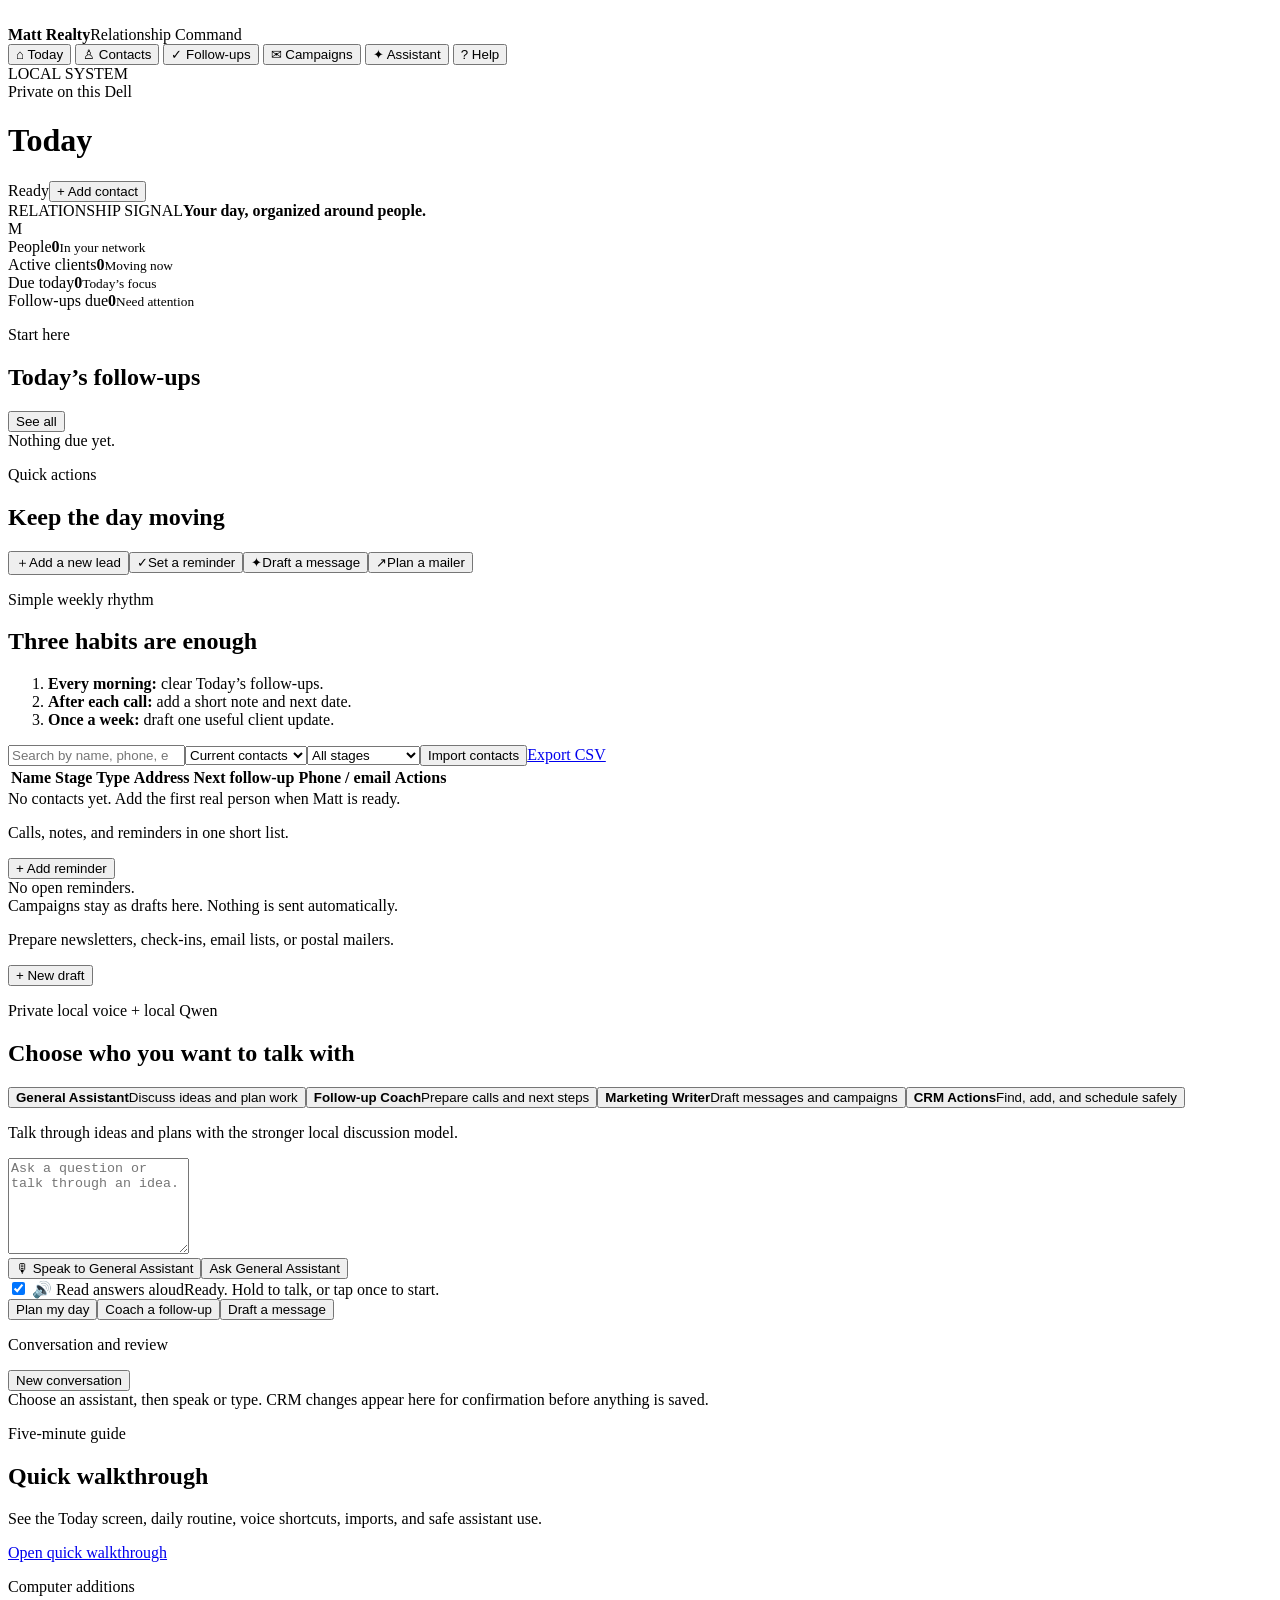
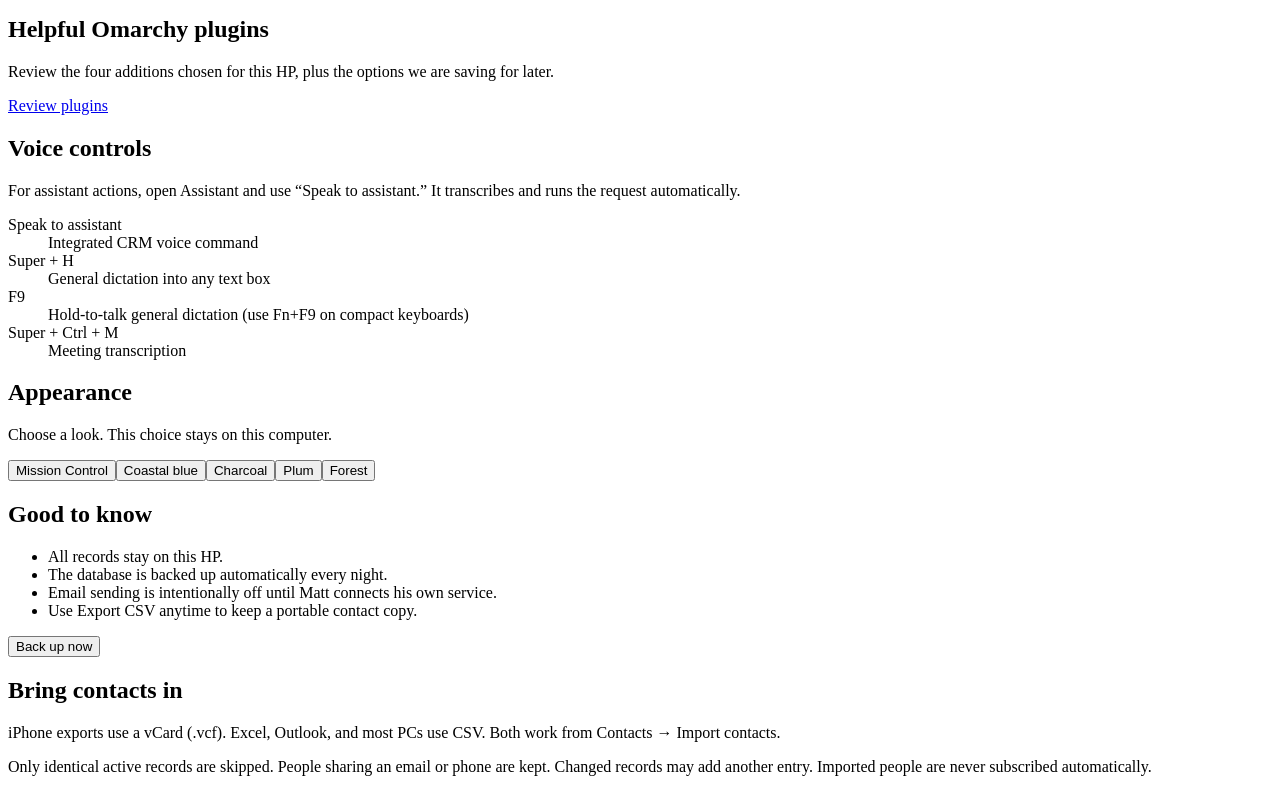
==== static/index.html @ 1d808bc0 "Let Matt manage sample contacts without losing their history" ====
<!doctype html>
<html lang="en">
<head>
  <meta charset="utf-8"><meta name="viewport" content="width=device-width,initial-scale=1">
  <title>Matt Realty Desk</title>
  <link rel="icon" href="/favicon.svg" type="image/svg+xml"><link rel="stylesheet" href="/styles.css"><link rel="stylesheet" href="/theme.css">
</head>
<body>
  <aside class="sidebar">
    <div class="brand"><img src="/favicon.svg" alt=""><div><strong>Matt Realty</strong><span>Relationship Command</span></div></div>
    <nav aria-label="Main navigation">
      <button class="nav active" data-view="today">⌂ <span>Today</span></button>
      <button class="nav" data-view="contacts">♙ <span>Contacts</span></button>
      <button class="nav" data-view="followups">✓ <span>Follow-ups</span></button>
      <button class="nav" data-view="campaigns">✉ <span>Campaigns</span></button>
      <button class="nav" data-view="assistant">✦ <span>Assistant</span></button>
      <button class="nav" data-view="help">? <span>Help</span></button>
    </nav>
    <div class="sidebar-foot"><span class="system-label">LOCAL SYSTEM</span><div class="privacy"><span class="dot"></span> Private on this Dell</div></div>
  </aside>
  <main>
    <header><div><p class="eyebrow" id="dateLabel"></p><h1 id="pageTitle">Today</h1></div><div class="header-actions"><span class="status-chip"><i></i> Ready</span><button class="primary" id="addContactTop">+ Add contact</button></div></header>
    <div id="notice" role="status" aria-live="polite"></div>

    <section class="view active" id="todayView">
      <div class="mission-strip"><div><span class="mission-kicker">RELATIONSHIP SIGNAL</span><strong>Your day, organized around people.</strong></div><div class="signal-orbit" aria-hidden="true"><i></i><i></i><i></i><span>M</span></div></div>
      <div class="stats">
        <article data-signal="teal"><span>People</span><strong id="statContacts">0</strong><small>In your network</small></article><article data-signal="violet"><span>Active clients</span><strong id="statActive">0</strong><small>Moving now</small></article><article data-signal="gold"><span>Due today</span><strong id="statDue">0</strong><small>Today’s focus</small></article><article data-signal="rose"><span>Follow-ups due</span><strong id="statFollowups">0</strong><small>Need attention</small></article>
      </div>
      <div class="grid two"><section class="panel"><div class="panel-head"><div><p class="eyebrow">Start here</p><h2>Today’s follow-ups</h2></div><button class="link" data-go="followups">See all</button></div><div id="todayTasks" class="list empty">Nothing due yet.</div></section>
      <section class="panel warm"><p class="eyebrow">Quick actions</p><h2>Keep the day moving</h2><div class="quick"><button id="quickContact"><span>＋</span>Add a new lead</button><button id="quickTask"><span>✓</span>Set a reminder</button><button data-go="assistant"><span>✦</span>Draft a message</button><button data-go="campaigns"><span>↗</span>Plan a mailer</button></div></section></div>
      <section class="panel guide"><div><p class="eyebrow">Simple weekly rhythm</p><h2>Three habits are enough</h2></div><ol><li><strong>Every morning:</strong> clear Today’s follow-ups.</li><li><strong>After each call:</strong> add a short note and next date.</li><li><strong>Once a week:</strong> draft one useful client update.</li></ol></section>
    </section>

    <section class="view" id="contactsView"><div class="toolbar"><input id="contactSearch" type="search" placeholder="Search by name, phone, email, or address"><select id="contactStatus" aria-label="Contact list"><option value="0">Current contacts</option><option value="1">Deleted contacts</option></select><select id="stageFilter" aria-label="Filter by stage"><option value="">All stages</option><option>New</option><option>Nurturing</option><option>Active</option><option>Under Contract</option><option>Closed</option><option>Inactive</option></select><button class="ghost" id="importContacts">Import contacts</button><a class="button ghost" href="/api/export/contacts.csv">Export CSV</a></div><div class="panel table-wrap"><table><thead><tr><th>Name</th><th>Stage</th><th>Type</th><th>Address</th><th>Next follow-up</th><th>Phone / email</th><th>Actions</th></tr></thead><tbody id="contactRows"></tbody></table><div id="contactsEmpty" class="empty">No contacts yet. Add the first real person when Matt is ready.</div></div></section>

    <section class="view" id="followupsView"><div class="section-actions"><p>Calls, notes, and reminders in one short list.</p><button class="primary" id="addTask">+ Add reminder</button></div><div id="taskList" class="panel list empty">No open reminders.</div></section>

    <section class="view" id="campaignsView"><div class="safety">Campaigns stay as drafts here. Nothing is sent automatically.</div><div class="section-actions"><p>Prepare newsletters, check-ins, email lists, or postal mailers.</p><button class="primary" id="addCampaign">+ New draft</button></div><div id="campaignList" class="cards"></div></section>

    <section class="view" id="assistantView"><div class="grid assistant-grid"><section class="panel"><p class="eyebrow">Private local voice + local Qwen</p><h2>Choose who you want to talk with</h2><div class="assistant-modes" role="radiogroup" aria-label="Assistant mode"><button type="button" data-assistant-mode="general" role="radio"><strong>General Assistant</strong><span>Discuss ideas and plan work</span></button><button type="button" data-assistant-mode="coach" role="radio"><strong>Follow-up Coach</strong><span>Prepare calls and next steps</span></button><button type="button" data-assistant-mode="marketing" role="radio"><strong>Marketing Writer</strong><span>Draft messages and campaigns</span></button><button type="button" data-assistant-mode="crm" role="radio"><strong>CRM Actions</strong><span>Find, add, and schedule safely</span></button></div><p class="mode-note muted" id="assistantModeNote">Talk through ideas and plans with the stronger local discussion model.</p><form id="assistantForm"><textarea id="assistantPrompt" rows="6" placeholder="Ask a question or talk through an idea."></textarea><div class="assistant-actions"><button class="voice-button" id="voiceCommand" type="button" aria-pressed="false">🎙 Speak to General Assistant</button><button class="primary" id="assistantSubmit" type="submit">Ask General Assistant</button></div><label class="speech-toggle"><input id="speakReplies" type="checkbox" checked> <span>🔊 Read answers aloud</span></label><span class="voice-status muted" id="voiceStatus" role="status" aria-live="polite">Ready. Hold to talk, or tap once to start.</span></form><div class="command-examples"><button type="button" data-command-example="Help me plan my priorities for today">Plan my day</button><button type="button" data-command-example="How should I follow up with a buyer who has gone quiet?">Coach a follow-up</button><button type="button" data-command-example="Draft a friendly follow-up text for a buyer I met at an open house">Draft a message</button></div></section><section class="panel response"><div class="response-head"><p class="eyebrow">Conversation and review</p><button type="button" class="link" id="newAssistantConversation">New conversation</button></div><div id="assistantAnswer">Choose an assistant, then speak or type. CRM changes appear here for confirmation before anything is saved.</div></section></div></section>

    <section class="view" id="helpView"><div class="grid two">
      <section class="panel"><p class="eyebrow">Five-minute guide</p><h2>Quick walkthrough</h2><p class="muted">See the Today screen, daily routine, voice shortcuts, imports, and safe assistant use.</p><a class="button primary" href="/quick-start.html">Open quick walkthrough</a></section>
      <section class="panel local-only"><p class="eyebrow">Computer additions</p><h2>Helpful Omarchy plugins</h2><p class="muted">Review the four additions chosen for this HP, plus the options we are saving for later.</p><a class="button ghost" href="/plugin-guide.html">Review plugins</a></section>
      <section class="panel local-only"><h2>Voice controls</h2><p class="muted">For assistant actions, open Assistant and use “Speak to assistant.” It transcribes and runs the request automatically.</p><dl><dt>Speak to assistant</dt><dd>Integrated CRM voice command</dd><dt>Super + H</dt><dd>General dictation into any text box</dd><dt>F9</dt><dd>Hold-to-talk general dictation (use Fn+F9 on compact keyboards)</dd><dt>Super + Ctrl + M</dt><dd>Meeting transcription</dd></dl></section>
      <section class="panel"><h2>Appearance</h2><p class="muted">Choose a look. This choice stays on this computer.</p><div class="themes" role="group" aria-label="Color scheme"><button data-theme-choice="command"><span class="swatch command"></span>Mission Control</button><button data-theme-choice="blue"><span class="swatch blue"></span>Coastal blue</button><button data-theme-choice="charcoal"><span class="swatch charcoal"></span>Charcoal</button><button data-theme-choice="plum"><span class="swatch plum"></span>Plum</button><button data-theme-choice="forest"><span class="swatch forest"></span>Forest</button></div></section>
      <section class="panel"><h2>Good to know</h2><ul id="helpStorage"><li>All records stay on this HP.</li><li>The database is backed up automatically every night.</li><li>Email sending is intentionally off until Matt connects his own service.</li><li>Use Export CSV anytime to keep a portable contact copy.</li></ul><button class="ghost" id="backupNow">Back up now</button></section>
      <section class="panel"><h2>Bring contacts in</h2><p class="muted">iPhone exports use a vCard (.vcf). Excel, Outlook, and most PCs use CSV. Both work from Contacts → Import contacts.</p><p class="muted">Only identical active records are skipped. People sharing an email or phone are kept. Changed records may add another entry. Imported people are never subscribed automatically.</p></section>
    </div></section>
  </main>

  <dialog id="modal"><form id="modalForm" method="dialog"><div class="modal-head"><h2 id="modalTitle">Add</h2><button type="button" class="icon" id="closeModal" aria-label="Close">×</button></div><div id="modalFields"></div><div class="modal-actions"><button type="button" class="ghost" id="deleteContact" hidden>Delete contact</button><button type="button" class="ghost" id="cancelModal">Cancel</button><button class="primary" id="saveModal" value="default">Save</button></div></form></dialog>
  <script src="/app.js"></script>
</body></html>
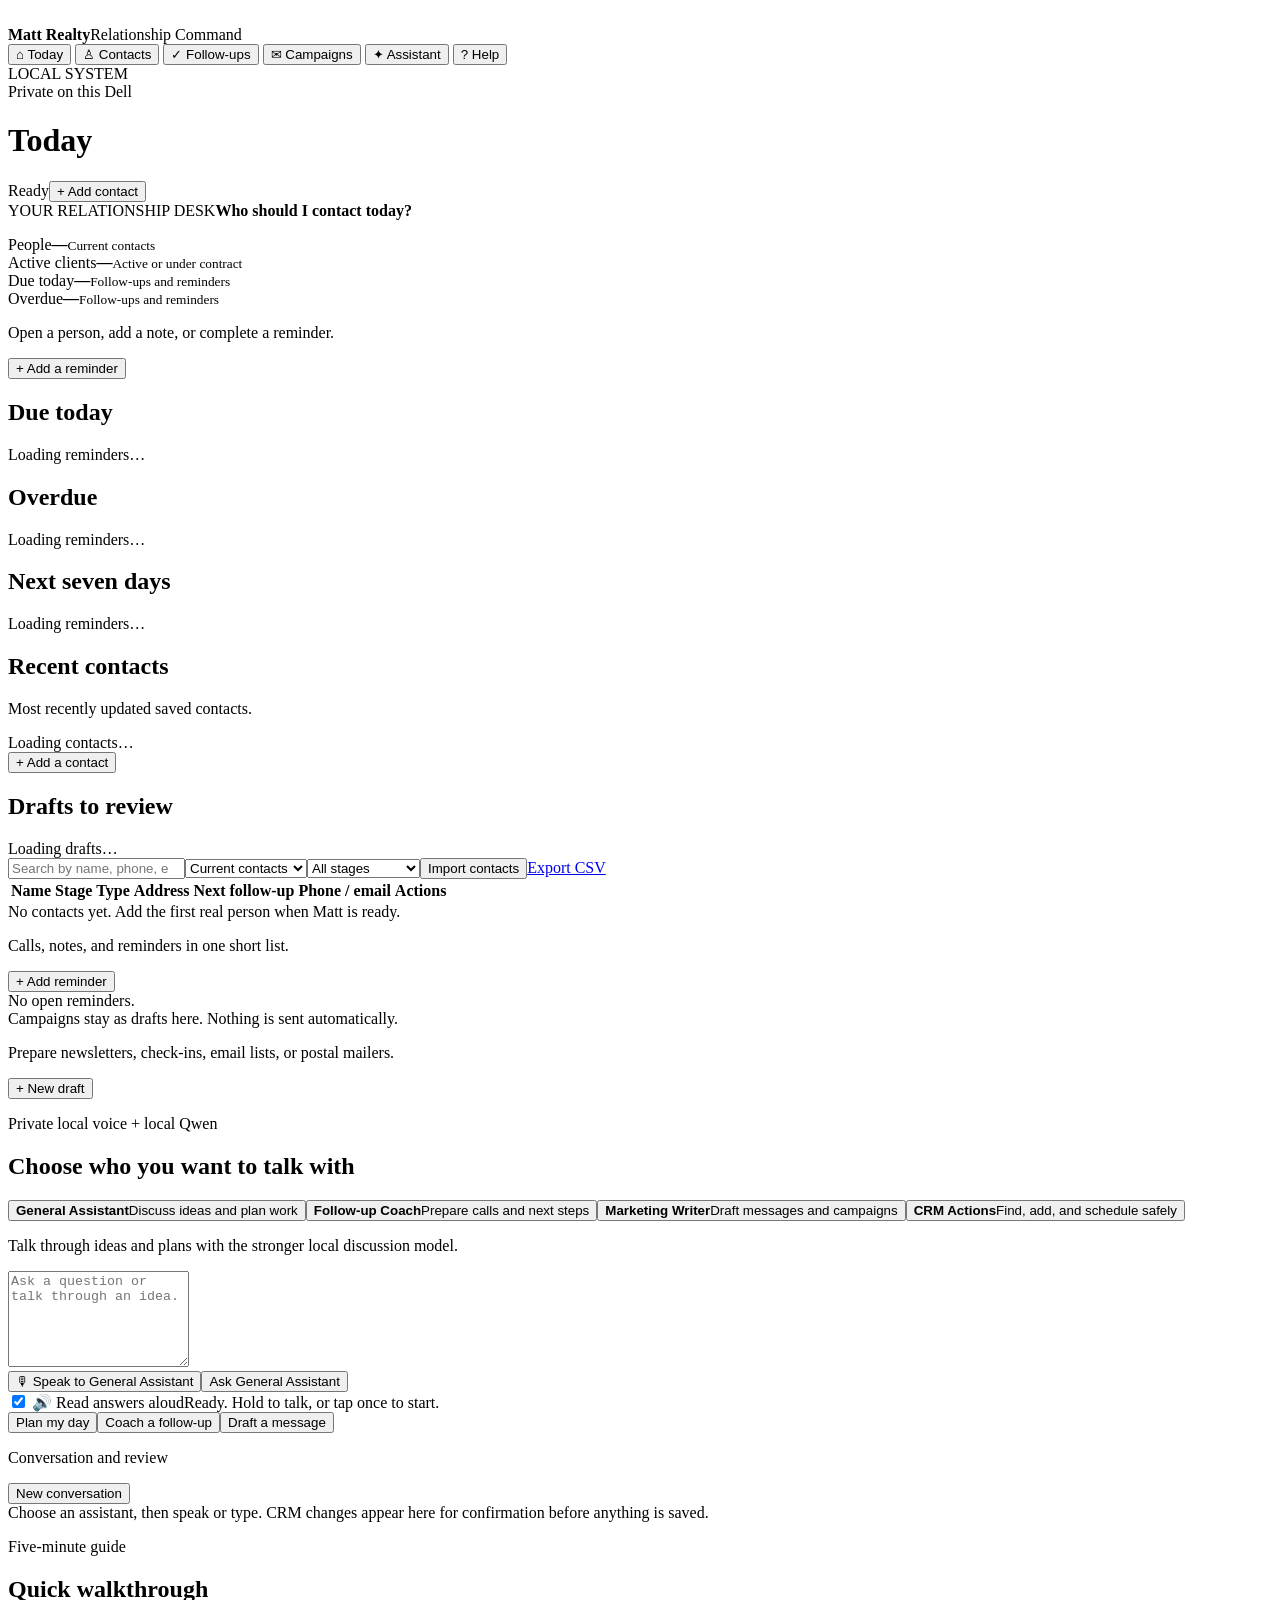
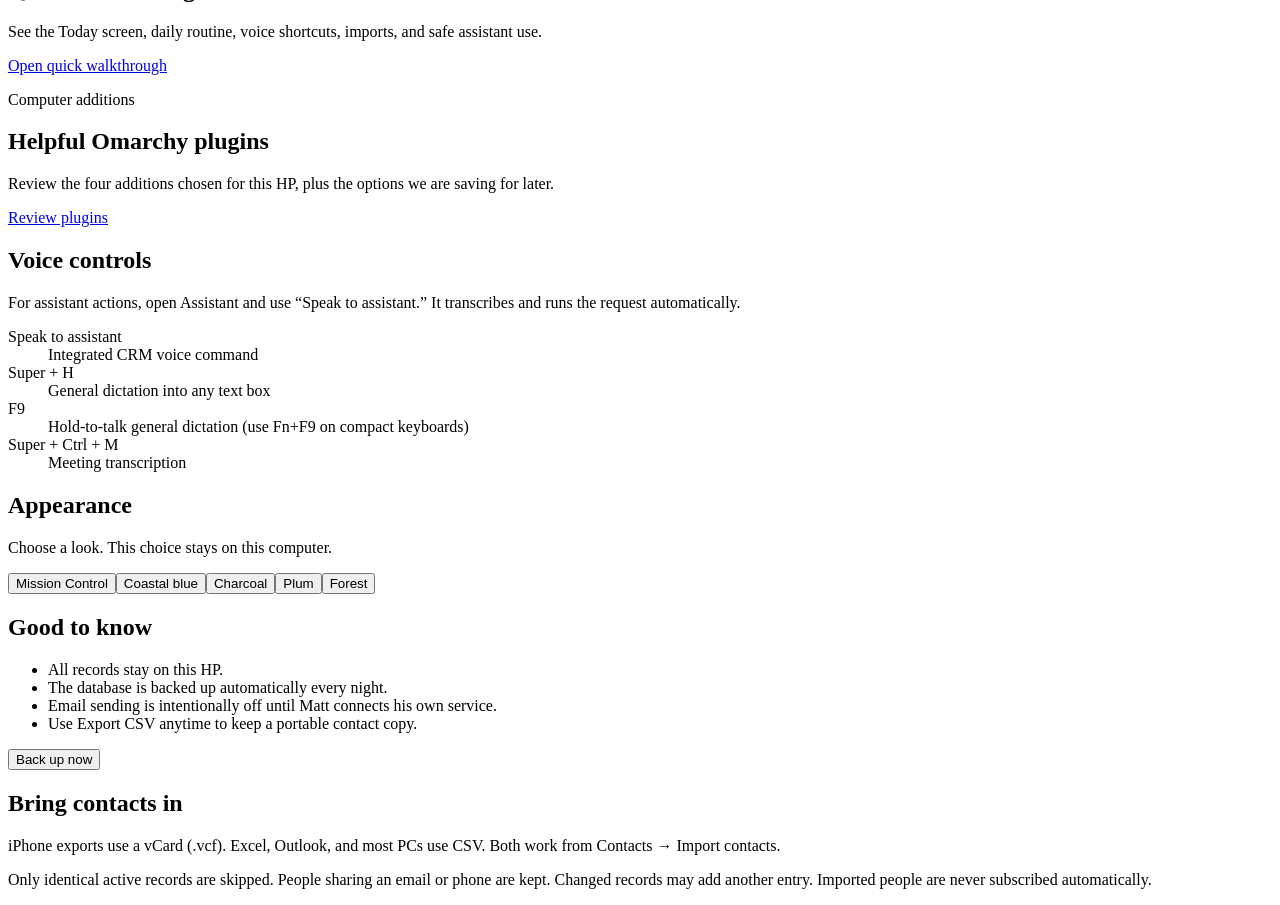
==== commit 3402222e: "Make daily relationship follow-ups easy for Matt to act on Reuse saved reminders, contact dates, act" ====
--- a/static/index.html
+++ b/static/index.html
@@ -23,13 +23,19 @@
     <div id="notice" role="status" aria-live="polite"></div>
 
     <section class="view active" id="todayView">
-      <div class="mission-strip"><div><span class="mission-kicker">RELATIONSHIP SIGNAL</span><strong>Your day, organized around people.</strong></div><div class="signal-orbit" aria-hidden="true"><i></i><i></i><i></i><span>M</span></div></div>
+      <div class="mission-strip"><div><span class="mission-kicker">YOUR RELATIONSHIP DESK</span><strong>Who should I contact today?</strong><p id="deskTimezone" class="muted"></p></div></div>
       <div class="stats">
-        <article data-signal="teal"><span>People</span><strong id="statContacts">0</strong><small>In your network</small></article><article data-signal="violet"><span>Active clients</span><strong id="statActive">0</strong><small>Moving now</small></article><article data-signal="gold"><span>Due today</span><strong id="statDue">0</strong><small>Today’s focus</small></article><article data-signal="rose"><span>Follow-ups due</span><strong id="statFollowups">0</strong><small>Need attention</small></article>
+        <article data-signal="teal"><span>People</span><strong id="statContacts">—</strong><small>Current contacts</small></article><article data-signal="violet"><span>Active clients</span><strong id="statActive">—</strong><small>Active or under contract</small></article><article data-signal="gold"><span>Due today</span><strong id="statDue">—</strong><small>Follow-ups and reminders</small></article><article data-signal="rose"><span>Overdue</span><strong id="statFollowups">—</strong><small>Follow-ups and reminders</small></article>
       </div>
-      <div class="grid two"><section class="panel"><div class="panel-head"><div><p class="eyebrow">Start here</p><h2>Today’s follow-ups</h2></div><button class="link" data-go="followups">See all</button></div><div id="todayTasks" class="list empty">Nothing due yet.</div></section>
-      <section class="panel warm"><p class="eyebrow">Quick actions</p><h2>Keep the day moving</h2><div class="quick"><button id="quickContact"><span>＋</span>Add a new lead</button><button id="quickTask"><span>✓</span>Set a reminder</button><button data-go="assistant"><span>✦</span>Draft a message</button><button data-go="campaigns"><span>↗</span>Plan a mailer</button></div></section></div>
-      <section class="panel guide"><div><p class="eyebrow">Simple weekly rhythm</p><h2>Three habits are enough</h2></div><ol><li><strong>Every morning:</strong> clear Today’s follow-ups.</li><li><strong>After each call:</strong> add a short note and next date.</li><li><strong>Once a week:</strong> draft one useful client update.</li></ol></section>
+      <div class="section-actions"><p>Open a person, add a note, or complete a reminder.</p><button class="primary" id="quickTask">+ Add a reminder</button></div>
+      <div class="grid two">
+        <section class="panel"><h2>Due today</h2><div id="todayTasks" class="list" aria-live="polite">Loading reminders…</div></section>
+        <section class="panel"><h2>Overdue</h2><div id="overdueTasks" class="list">Loading reminders…</div></section>
+        <section class="panel"><h2>Next seven days</h2><div id="upcomingTasks" class="list">Loading reminders…</div></section>
+        <section class="panel"><h2>Recent contacts</h2><p class="muted">Most recently updated saved contacts.</p><div id="recentContacts" class="list">Loading contacts…</div><button class="ghost" id="quickContact">+ Add a contact</button></section>
+        <section class="panel"><h2>Drafts to review</h2><div id="todayCampaigns" class="list">Loading drafts…</div></section>
+        <section class="panel" id="unscheduledPanel" hidden><h2>No date chosen</h2><div id="unscheduledTasks" class="list"></div></section>
+      </div>
     </section>
 
     <section class="view" id="contactsView"><div class="toolbar"><input id="contactSearch" type="search" placeholder="Search by name, phone, email, or address"><select id="contactStatus" aria-label="Contact list"><option value="0">Current contacts</option><option value="1">Deleted contacts</option></select><select id="stageFilter" aria-label="Filter by stage"><option value="">All stages</option><option>New</option><option>Nurturing</option><option>Active</option><option>Under Contract</option><option>Closed</option><option>Inactive</option></select><button class="ghost" id="importContacts">Import contacts</button><a class="button ghost" href="/api/export/contacts.csv">Export CSV</a></div><div class="panel table-wrap"><table><thead><tr><th>Name</th><th>Stage</th><th>Type</th><th>Address</th><th>Next follow-up</th><th>Phone / email</th><th>Actions</th></tr></thead><tbody id="contactRows"></tbody></table><div id="contactsEmpty" class="empty">No contacts yet. Add the first real person when Matt is ready.</div></div></section>
@@ -50,6 +56,10 @@
     </div></section>
   </main>
 
+  <dialog id="unsavedConfirm" aria-labelledby="unsavedConfirmTitle"><h2 id="unsavedConfirmTitle">Leave without saving contact edits?</h2><p>Your contact edits or new note have not been saved.</p><div class="modal-actions"><button type="button" class="primary" id="keepEditingContact">Keep editing</button><button type="button" class="ghost" id="leaveContact">Leave without saving</button></div></dialog>
+  <dialog id="deleteConfirm" aria-labelledby="deleteConfirmTitle"><h2 id="deleteConfirmTitle">Delete contact?</h2><p id="deleteConfirmText"></p><div class="modal-actions"><button type="button" class="ghost" id="keepContact">Keep contact</button><button type="button" class="primary" id="confirmDeleteContact">Delete contact</button></div></dialog>
   <dialog id="modal"><form id="modalForm" method="dialog"><div class="modal-head"><h2 id="modalTitle">Add</h2><button type="button" class="icon" id="closeModal" aria-label="Close">×</button></div><div id="modalFields"></div><div class="modal-actions"><button type="button" class="ghost" id="deleteContact" hidden>Delete contact</button><button type="button" class="ghost" id="cancelModal">Cancel</button><button class="primary" id="saveModal" value="default">Save</button></div></form></dialog>
+  <script src="/today.js"></script>
   <script src="/app.js"></script>
+  <script src="/hosted-assistant.js"></script>
 </body></html>
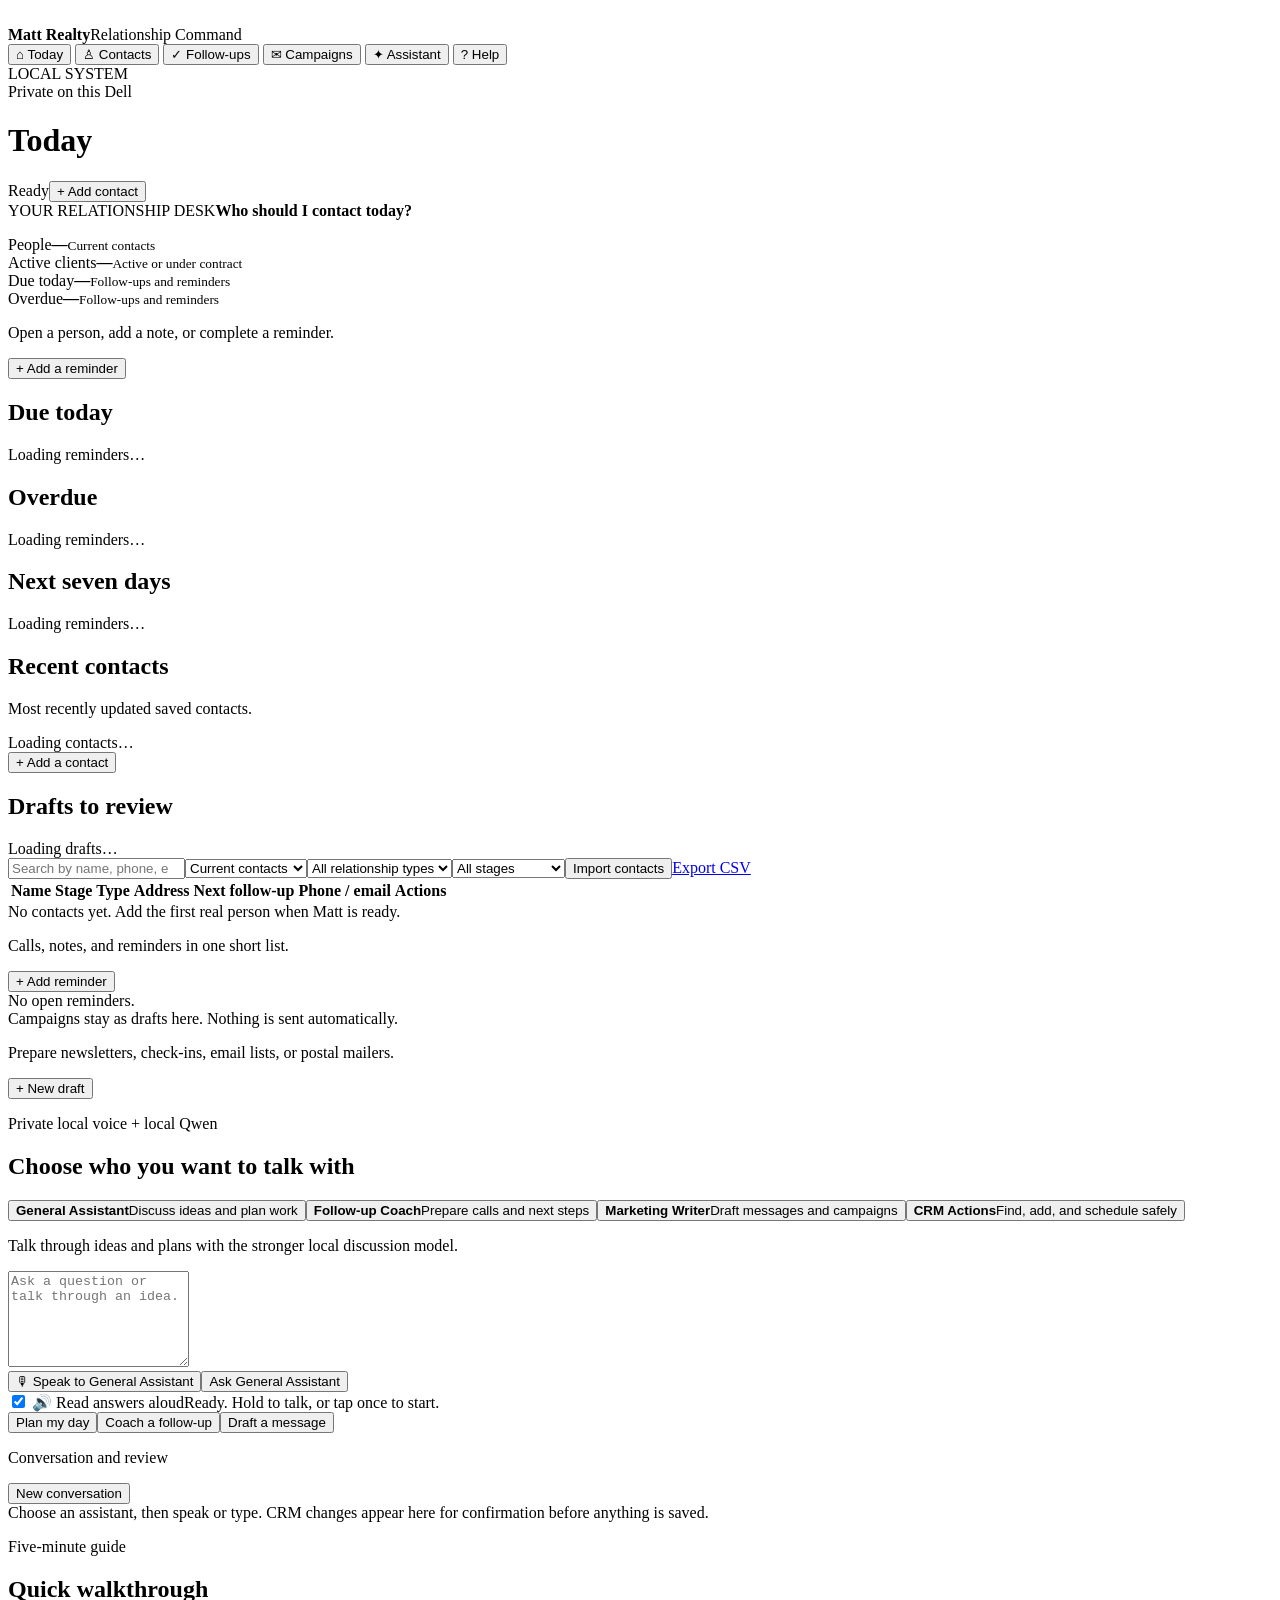
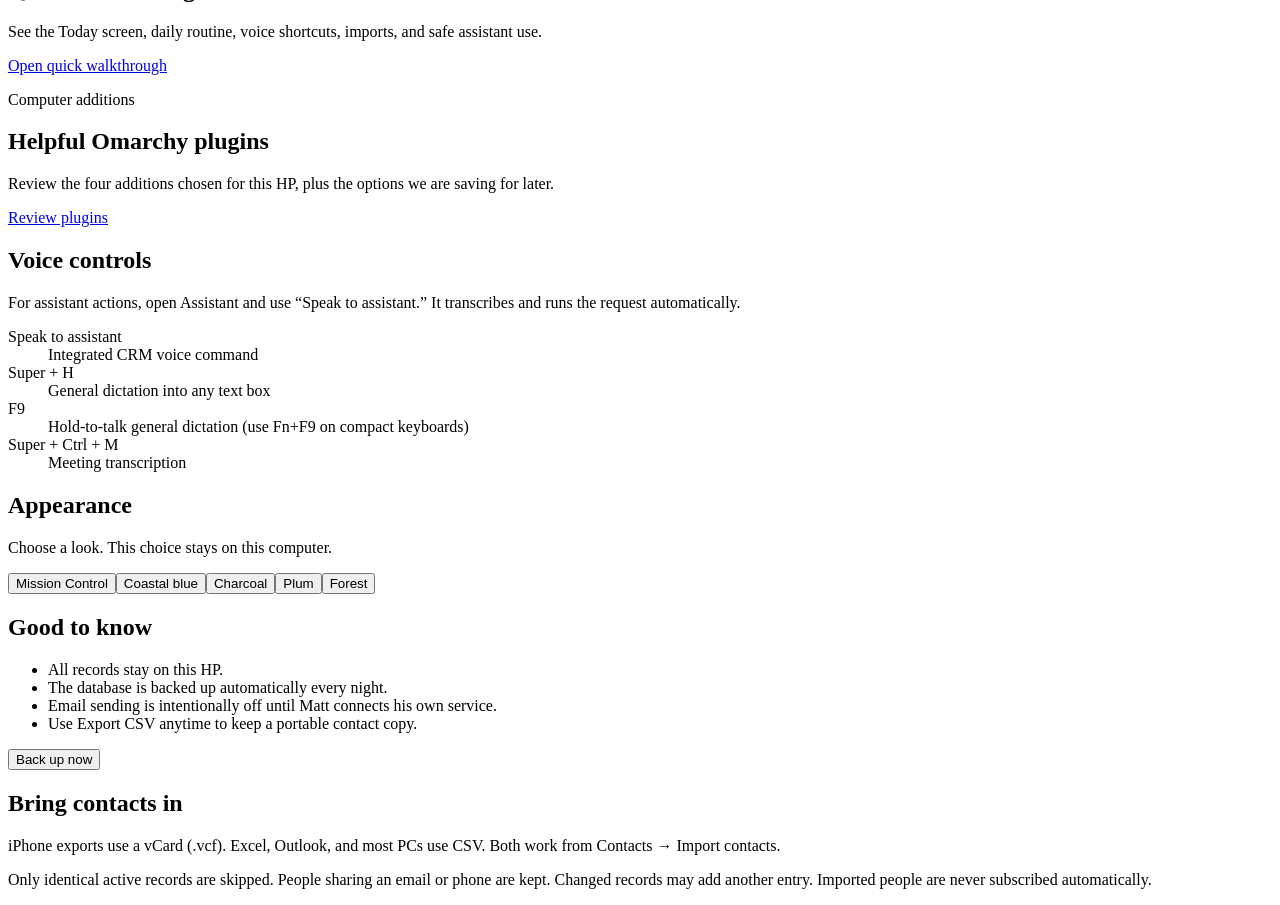
==== commit 2ffbdaa9: "Let Matt find the right contacts and improve drafts without starting over Reuse contact types and ca" ====
--- a/static/index.html
+++ b/static/index.html
@@ -38,7 +38,7 @@
       </div>
     </section>
 
-    <section class="view" id="contactsView"><div class="toolbar"><input id="contactSearch" type="search" placeholder="Search by name, phone, email, or address"><select id="contactStatus" aria-label="Contact list"><option value="0">Current contacts</option><option value="1">Deleted contacts</option></select><select id="stageFilter" aria-label="Filter by stage"><option value="">All stages</option><option>New</option><option>Nurturing</option><option>Active</option><option>Under Contract</option><option>Closed</option><option>Inactive</option></select><button class="ghost" id="importContacts">Import contacts</button><a class="button ghost" href="/api/export/contacts.csv">Export CSV</a></div><div class="panel table-wrap"><table><thead><tr><th>Name</th><th>Stage</th><th>Type</th><th>Address</th><th>Next follow-up</th><th>Phone / email</th><th>Actions</th></tr></thead><tbody id="contactRows"></tbody></table><div id="contactsEmpty" class="empty">No contacts yet. Add the first real person when Matt is ready.</div></div></section>
+    <section class="view" id="contactsView"><div class="toolbar"><input id="contactSearch" type="search" placeholder="Search by name, phone, email, or address"><select id="contactStatus" aria-label="Contact list"><option value="0">Current contacts</option><option value="1">Deleted contacts</option></select><select id="typeFilter" aria-label="Filter by relationship type"><option value="">All relationship types</option><option>Prospect</option><option>Buyer</option><option>Seller</option><option>Past Client</option><option>Referral Partner</option><option>Vendor</option></select><select id="stageFilter" aria-label="Filter by stage"><option value="">All stages</option><option>New</option><option>Nurturing</option><option>Active</option><option>Under Contract</option><option>Closed</option><option>Inactive</option></select><button class="ghost" id="importContacts">Import contacts</button><a class="button ghost" href="/api/export/contacts.csv">Export CSV</a></div><div class="panel table-wrap"><table><thead><tr><th>Name</th><th>Stage</th><th>Type</th><th>Address</th><th>Next follow-up</th><th>Phone / email</th><th>Actions</th></tr></thead><tbody id="contactRows"></tbody></table><div id="contactsEmpty" class="empty">No contacts yet. Add the first real person when Matt is ready.</div></div></section>
 
     <section class="view" id="followupsView"><div class="section-actions"><p>Calls, notes, and reminders in one short list.</p><button class="primary" id="addTask">+ Add reminder</button></div><div id="taskList" class="panel list empty">No open reminders.</div></section>
 
@@ -61,5 +61,7 @@
   <dialog id="modal"><form id="modalForm" method="dialog"><div class="modal-head"><h2 id="modalTitle">Add</h2><button type="button" class="icon" id="closeModal" aria-label="Close">×</button></div><div id="modalFields"></div><div class="modal-actions"><button type="button" class="ghost" id="deleteContact" hidden>Delete contact</button><button type="button" class="ghost" id="cancelModal">Cancel</button><button class="primary" id="saveModal" value="default">Save</button></div></form></dialog>
   <script src="/today.js"></script>
   <script src="/app.js"></script>
+  <script src="/desk-templates.js"></script>
+  <script src="/desk-personalization.js"></script>
   <script src="/hosted-assistant.js"></script>
 </body></html>
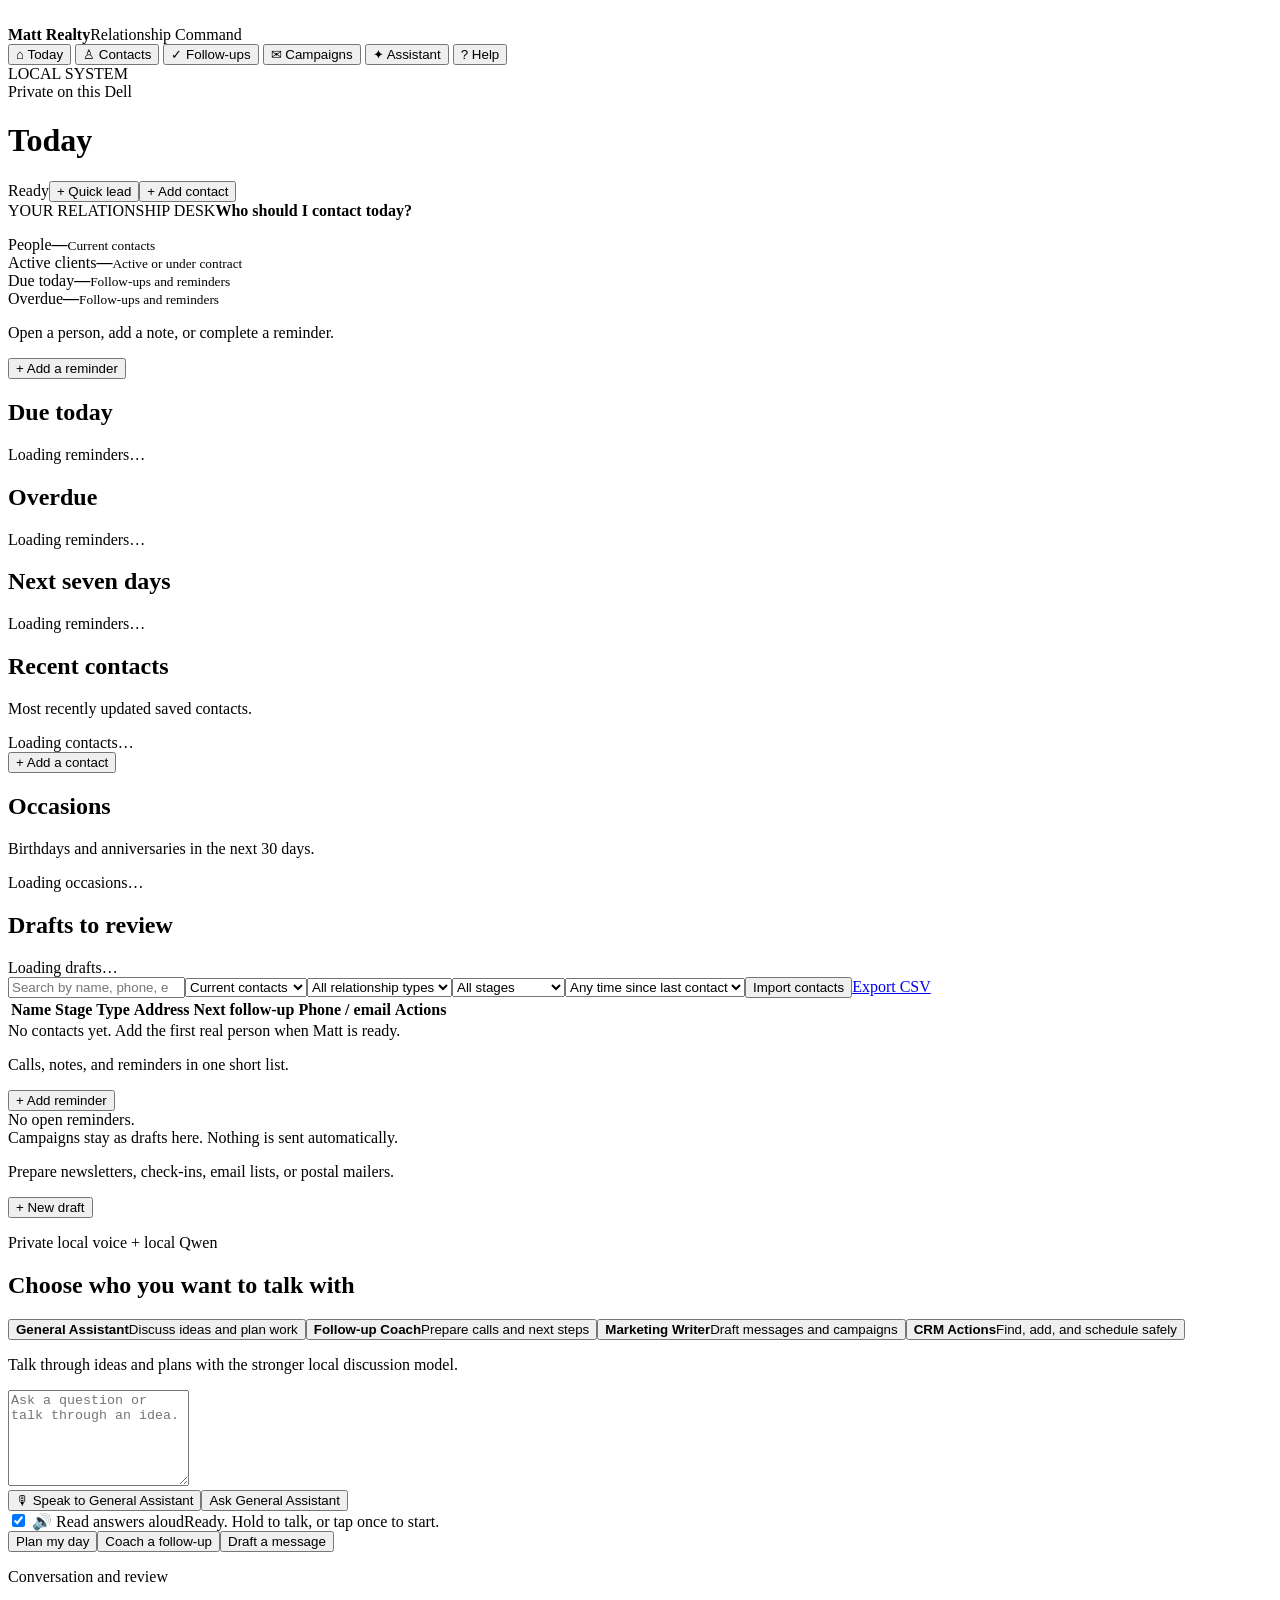
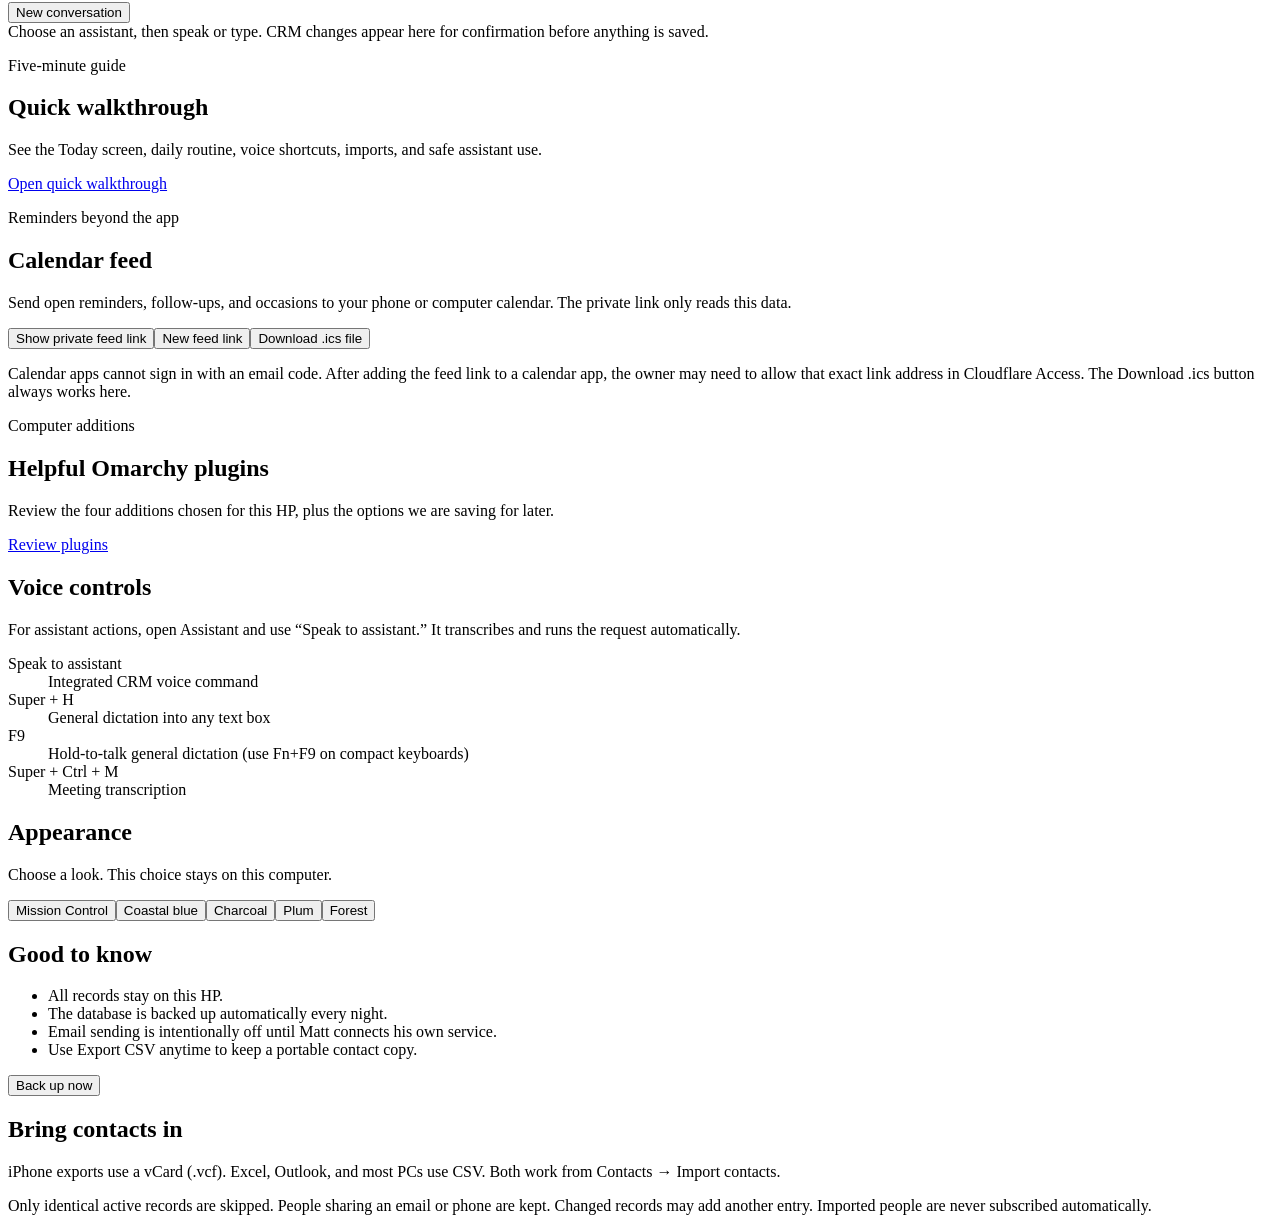
==== commit 30f472fd: "Add Phase 1 daily-loop features for Matt - Click-to-send Email/Text links on reminder rows, contact " ====
--- a/static/index.html
+++ b/static/index.html
@@ -19,7 +19,7 @@
     <div class="sidebar-foot"><span class="system-label">LOCAL SYSTEM</span><div class="privacy"><span class="dot"></span> Private on this Dell</div></div>
   </aside>
   <main>
-    <header><div><p class="eyebrow" id="dateLabel"></p><h1 id="pageTitle">Today</h1></div><div class="header-actions"><span class="status-chip"><i></i> Ready</span><button class="primary" id="addContactTop">+ Add contact</button></div></header>
+  <header><div><p class="eyebrow" id="dateLabel"></p><h1 id="pageTitle">Today</h1></div><div class="header-actions"><span class="status-chip"><i></i> Ready</span><button class="ghost" id="quickLeadTop">+ Quick lead</button><button class="primary" id="addContactTop">+ Add contact</button></div></header>
     <div id="notice" role="status" aria-live="polite"></div>
 
     <section class="view active" id="todayView">
@@ -33,12 +33,13 @@
         <section class="panel"><h2>Overdue</h2><div id="overdueTasks" class="list">Loading reminders…</div></section>
         <section class="panel"><h2>Next seven days</h2><div id="upcomingTasks" class="list">Loading reminders…</div></section>
         <section class="panel"><h2>Recent contacts</h2><p class="muted">Most recently updated saved contacts.</p><div id="recentContacts" class="list">Loading contacts…</div><button class="ghost" id="quickContact">+ Add a contact</button></section>
+        <section class="panel"><h2>Occasions</h2><p class="muted">Birthdays and anniversaries in the next 30 days.</p><div id="occasionList" class="list">Loading occasions…</div></section>
         <section class="panel"><h2>Drafts to review</h2><div id="todayCampaigns" class="list">Loading drafts…</div></section>
         <section class="panel" id="unscheduledPanel" hidden><h2>No date chosen</h2><div id="unscheduledTasks" class="list"></div></section>
       </div>
     </section>
 
-    <section class="view" id="contactsView"><div class="toolbar"><input id="contactSearch" type="search" placeholder="Search by name, phone, email, or address"><select id="contactStatus" aria-label="Contact list"><option value="0">Current contacts</option><option value="1">Deleted contacts</option></select><select id="typeFilter" aria-label="Filter by relationship type"><option value="">All relationship types</option><option>Prospect</option><option>Buyer</option><option>Seller</option><option>Past Client</option><option>Referral Partner</option><option>Vendor</option></select><select id="stageFilter" aria-label="Filter by stage"><option value="">All stages</option><option>New</option><option>Nurturing</option><option>Active</option><option>Under Contract</option><option>Closed</option><option>Inactive</option></select><button class="ghost" id="importContacts">Import contacts</button><a class="button ghost" href="/api/export/contacts.csv">Export CSV</a></div><div class="panel table-wrap"><table><thead><tr><th>Name</th><th>Stage</th><th>Type</th><th>Address</th><th>Next follow-up</th><th>Phone / email</th><th>Actions</th></tr></thead><tbody id="contactRows"></tbody></table><div id="contactsEmpty" class="empty">No contacts yet. Add the first real person when Matt is ready.</div></div></section>
+    <section class="view" id="contactsView"><div class="toolbar"><input id="contactSearch" type="search" placeholder="Search by name, phone, email, or address"><select id="contactStatus" aria-label="Contact list"><option value="0">Current contacts</option><option value="1">Deleted contacts</option></select><select id="typeFilter" aria-label="Filter by relationship type"><option value="">All relationship types</option><option>Prospect</option><option>Buyer</option><option>Seller</option><option>Past Client</option><option>Referral Partner</option><option>Vendor</option></select><select id="stageFilter" aria-label="Filter by stage"><option value="">All stages</option><option>New</option><option>Nurturing</option><option>Active</option><option>Under Contract</option><option>Closed</option><option>Inactive</option></select><select id="ageFilter" aria-label="Filter by time since last contact"><option value="">Any time since last contact</option><option value="30">30+ days quiet</option><option value="60">60+ days quiet</option><option value="90">90+ days quiet</option></select><button class="ghost" id="importContacts">Import contacts</button><a class="button ghost" href="/api/export/contacts.csv">Export CSV</a></div><div class="panel table-wrap"><table><thead><tr><th>Name</th><th>Stage</th><th>Type</th><th>Address</th><th>Next follow-up</th><th>Phone / email</th><th>Actions</th></tr></thead><tbody id="contactRows"></tbody></table><div id="contactsEmpty" class="empty">No contacts yet. Add the first real person when Matt is ready.</div></div></section>
 
     <section class="view" id="followupsView"><div class="section-actions"><p>Calls, notes, and reminders in one short list.</p><button class="primary" id="addTask">+ Add reminder</button></div><div id="taskList" class="panel list empty">No open reminders.</div></section>
 
@@ -48,6 +49,7 @@
 
     <section class="view" id="helpView"><div class="grid two">
       <section class="panel"><p class="eyebrow">Five-minute guide</p><h2>Quick walkthrough</h2><p class="muted">See the Today screen, daily routine, voice shortcuts, imports, and safe assistant use.</p><a class="button primary" href="/quick-start.html">Open quick walkthrough</a></section>
+      <section class="panel"><p class="eyebrow">Reminders beyond the app</p><h2>Calendar feed</h2><p class="muted">Send open reminders, follow-ups, and occasions to your phone or computer calendar. The private link only reads this data.</p><div class="item-actions"><button type="button" class="ghost" id="showFeedUrl">Show private feed link</button><button type="button" class="ghost" id="rotateFeedToken">New feed link</button><button type="button" class="primary" id="downloadIcs">Download .ics file</button></div><p class="muted" id="feedUrlWrap" hidden>Feed link: <code id="feedUrl"></code></p><p class="muted">Calendar apps cannot sign in with an email code. After adding the feed link to a calendar app, the owner may need to allow that exact link address in Cloudflare Access. The Download .ics button always works here.</p></section>
       <section class="panel local-only"><p class="eyebrow">Computer additions</p><h2>Helpful Omarchy plugins</h2><p class="muted">Review the four additions chosen for this HP, plus the options we are saving for later.</p><a class="button ghost" href="/plugin-guide.html">Review plugins</a></section>
       <section class="panel local-only"><h2>Voice controls</h2><p class="muted">For assistant actions, open Assistant and use “Speak to assistant.” It transcribes and runs the request automatically.</p><dl><dt>Speak to assistant</dt><dd>Integrated CRM voice command</dd><dt>Super + H</dt><dd>General dictation into any text box</dd><dt>F9</dt><dd>Hold-to-talk general dictation (use Fn+F9 on compact keyboards)</dd><dt>Super + Ctrl + M</dt><dd>Meeting transcription</dd></dl></section>
       <section class="panel"><h2>Appearance</h2><p class="muted">Choose a look. This choice stays on this computer.</p><div class="themes" role="group" aria-label="Color scheme"><button data-theme-choice="command"><span class="swatch command"></span>Mission Control</button><button data-theme-choice="blue"><span class="swatch blue"></span>Coastal blue</button><button data-theme-choice="charcoal"><span class="swatch charcoal"></span>Charcoal</button><button data-theme-choice="plum"><span class="swatch plum"></span>Plum</button><button data-theme-choice="forest"><span class="swatch forest"></span>Forest</button></div></section>
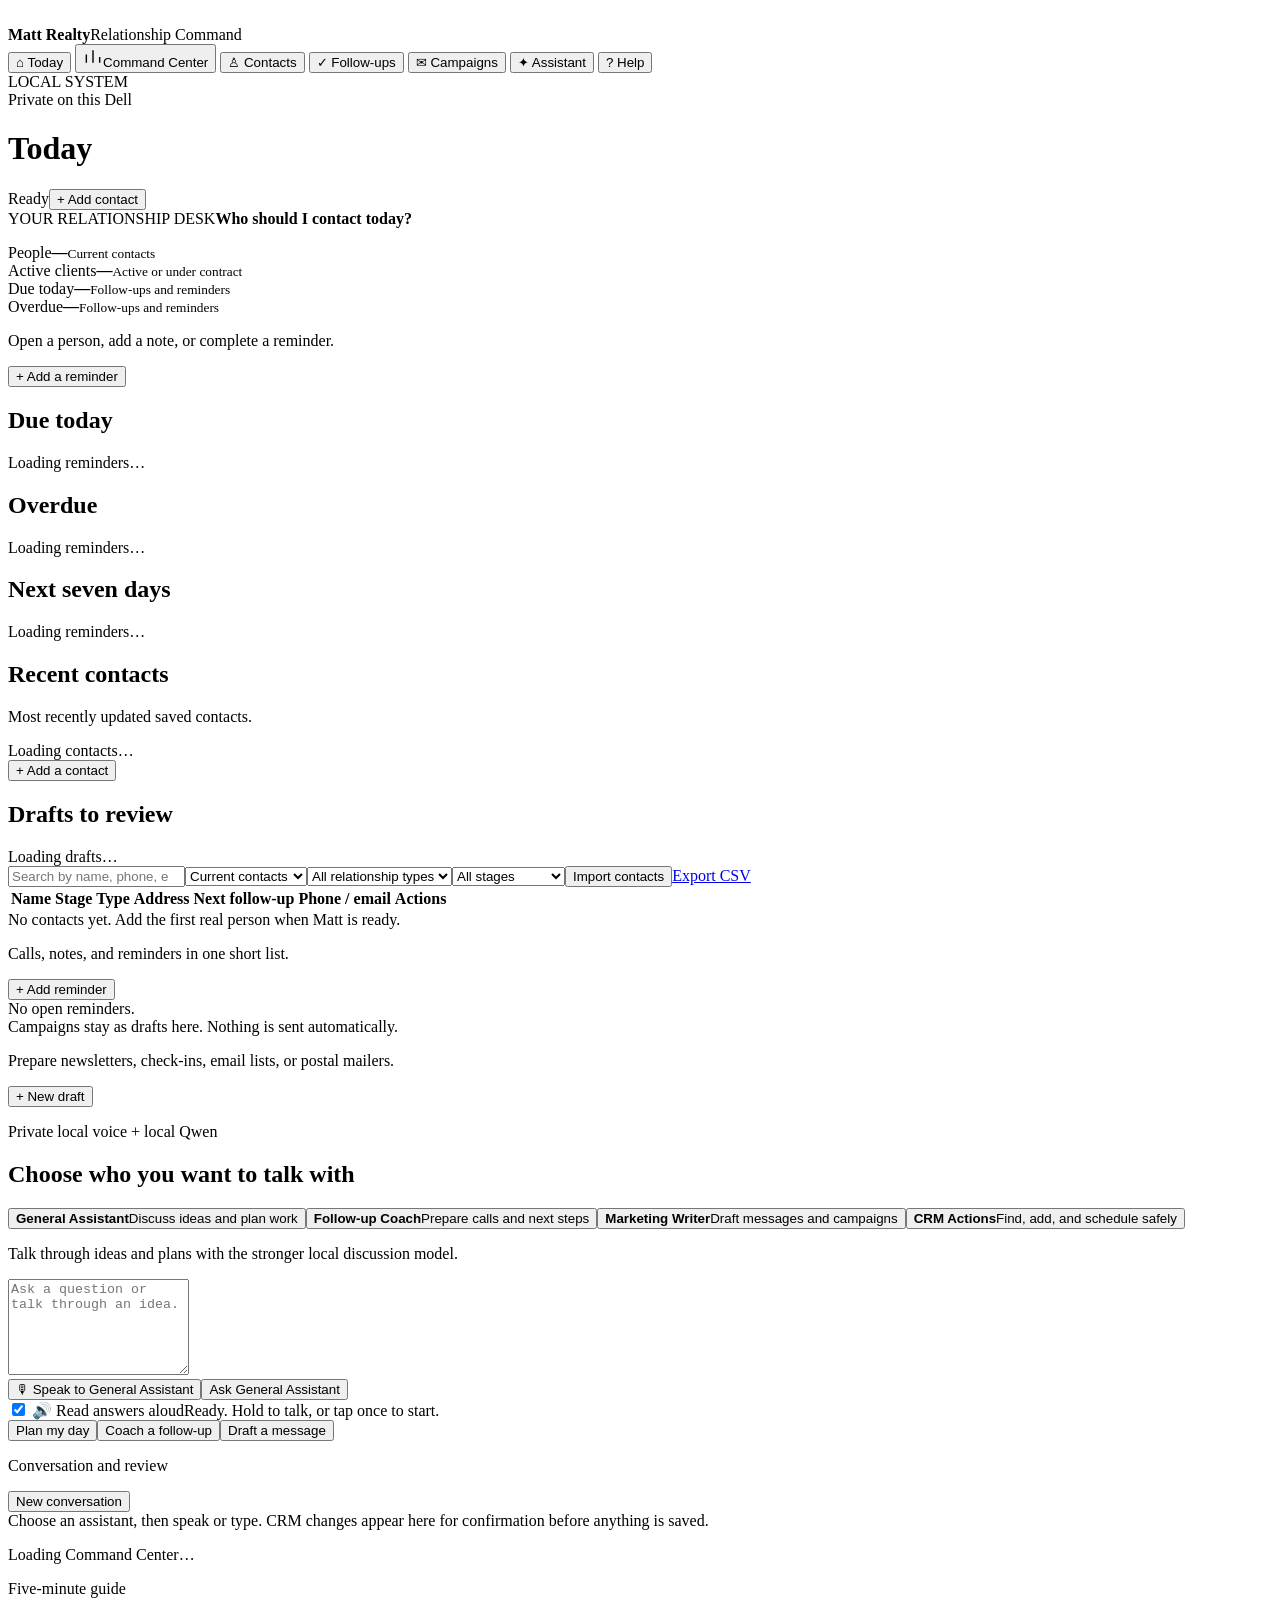
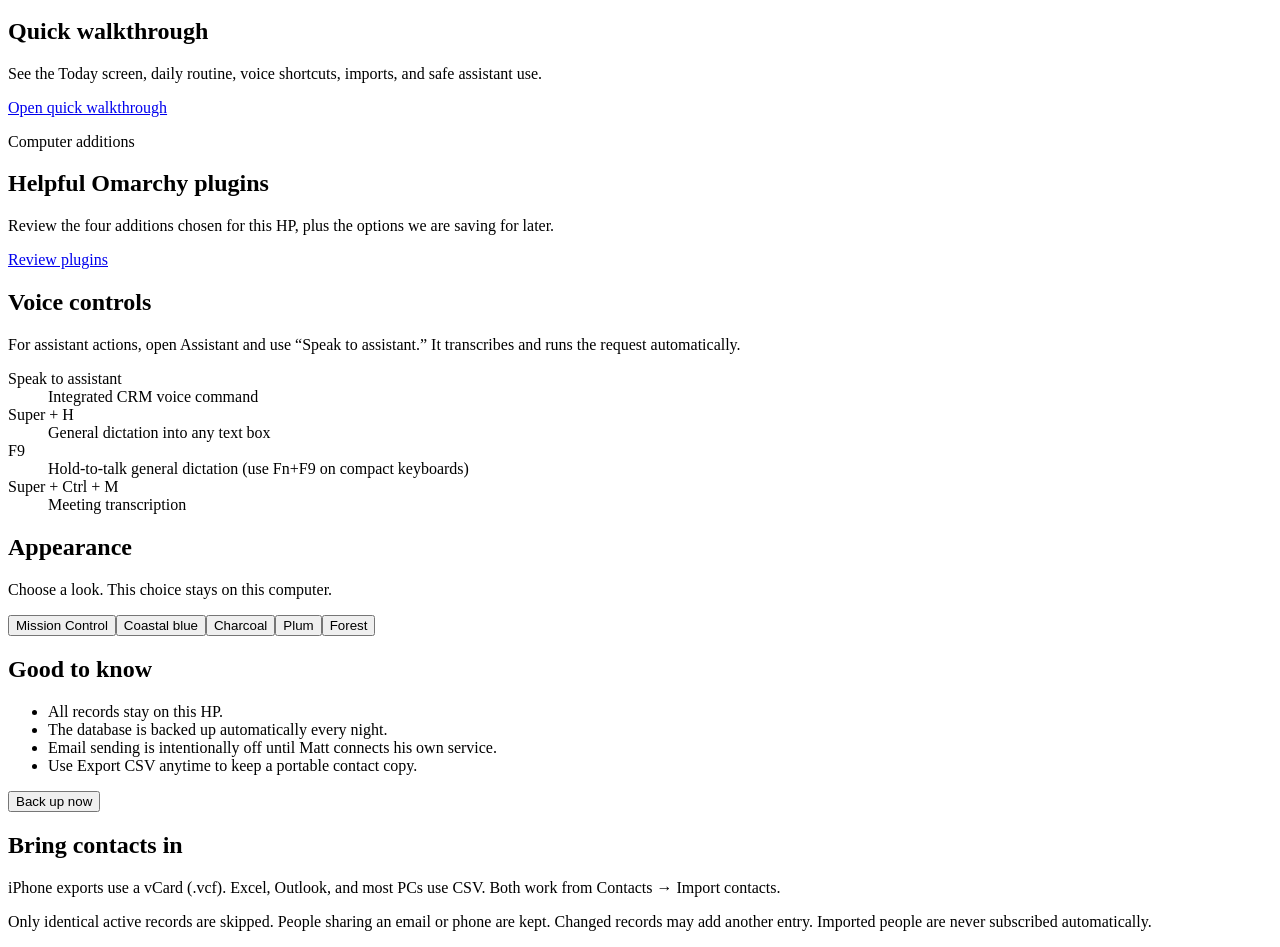
==== commit c464b61d: "Give Matt a connected workspace for social content and follow-through" ====
--- a/static/index.html
+++ b/static/index.html
@@ -3,13 +3,14 @@
 <head>
   <meta charset="utf-8"><meta name="viewport" content="width=device-width,initial-scale=1">
   <title>Matt Realty Desk</title>
-  <link rel="icon" href="/favicon.svg" type="image/svg+xml"><link rel="stylesheet" href="/styles.css"><link rel="stylesheet" href="/theme.css">
+  <link rel="icon" href="/favicon.svg" type="image/svg+xml"><link rel="stylesheet" href="/styles.css"><link rel="stylesheet" href="/theme.css"><link rel="stylesheet" href="/command-center.css">
 </head>
 <body>
   <aside class="sidebar">
     <div class="brand"><img src="/favicon.svg" alt=""><div><strong>Matt Realty</strong><span>Relationship Command</span></div></div>
     <nav aria-label="Main navigation">
       <button class="nav active" data-view="today">⌂ <span>Today</span></button>
+      <button class="nav" data-view="command" aria-label="Command Center"><svg aria-hidden="true" width="20" height="20" viewBox="0 0 24 24" fill="none" stroke="currentColor" stroke-width="1.7"><path d="M4 19V9m8 10V4m8 15v-7"/></svg><span>Command Center</span></button>
       <button class="nav" data-view="contacts">♙ <span>Contacts</span></button>
       <button class="nav" data-view="followups">✓ <span>Follow-ups</span></button>
       <button class="nav" data-view="campaigns">✉ <span>Campaigns</span></button>
@@ -19,7 +20,7 @@
     <div class="sidebar-foot"><span class="system-label">LOCAL SYSTEM</span><div class="privacy"><span class="dot"></span> Private on this Dell</div></div>
   </aside>
   <main>
-  <header><div><p class="eyebrow" id="dateLabel"></p><h1 id="pageTitle">Today</h1></div><div class="header-actions"><span class="status-chip"><i></i> Ready</span><button class="ghost" id="quickLeadTop">+ Quick lead</button><button class="primary" id="addContactTop">+ Add contact</button></div></header>
+    <header><div><p class="eyebrow" id="dateLabel"></p><h1 id="pageTitle">Today</h1></div><div class="header-actions"><span class="status-chip"><i></i> Ready</span><button class="primary" id="addContactTop">+ Add contact</button></div></header>
     <div id="notice" role="status" aria-live="polite"></div>
 
     <section class="view active" id="todayView">
@@ -33,13 +34,12 @@
         <section class="panel"><h2>Overdue</h2><div id="overdueTasks" class="list">Loading reminders…</div></section>
         <section class="panel"><h2>Next seven days</h2><div id="upcomingTasks" class="list">Loading reminders…</div></section>
         <section class="panel"><h2>Recent contacts</h2><p class="muted">Most recently updated saved contacts.</p><div id="recentContacts" class="list">Loading contacts…</div><button class="ghost" id="quickContact">+ Add a contact</button></section>
-        <section class="panel"><h2>Occasions</h2><p class="muted">Birthdays and anniversaries in the next 30 days.</p><div id="occasionList" class="list">Loading occasions…</div></section>
         <section class="panel"><h2>Drafts to review</h2><div id="todayCampaigns" class="list">Loading drafts…</div></section>
         <section class="panel" id="unscheduledPanel" hidden><h2>No date chosen</h2><div id="unscheduledTasks" class="list"></div></section>
       </div>
     </section>
 
-    <section class="view" id="contactsView"><div class="toolbar"><input id="contactSearch" type="search" placeholder="Search by name, phone, email, or address"><select id="contactStatus" aria-label="Contact list"><option value="0">Current contacts</option><option value="1">Deleted contacts</option></select><select id="typeFilter" aria-label="Filter by relationship type"><option value="">All relationship types</option><option>Prospect</option><option>Buyer</option><option>Seller</option><option>Past Client</option><option>Referral Partner</option><option>Vendor</option></select><select id="stageFilter" aria-label="Filter by stage"><option value="">All stages</option><option>New</option><option>Nurturing</option><option>Active</option><option>Under Contract</option><option>Closed</option><option>Inactive</option></select><select id="ageFilter" aria-label="Filter by time since last contact"><option value="">Any time since last contact</option><option value="30">30+ days quiet</option><option value="60">60+ days quiet</option><option value="90">90+ days quiet</option></select><button class="ghost" id="importContacts">Import contacts</button><a class="button ghost" href="/api/export/contacts.csv">Export CSV</a></div><div class="panel table-wrap"><table><thead><tr><th>Name</th><th>Stage</th><th>Type</th><th>Address</th><th>Next follow-up</th><th>Phone / email</th><th>Actions</th></tr></thead><tbody id="contactRows"></tbody></table><div id="contactsEmpty" class="empty">No contacts yet. Add the first real person when Matt is ready.</div></div></section>
+    <section class="view" id="contactsView"><div class="toolbar"><input id="contactSearch" type="search" placeholder="Search by name, phone, email, or address"><select id="contactStatus" aria-label="Contact list"><option value="0">Current contacts</option><option value="1">Deleted contacts</option></select><select id="typeFilter" aria-label="Filter by relationship type"><option value="">All relationship types</option><option>Prospect</option><option>Buyer</option><option>Seller</option><option>Past Client</option><option>Referral Partner</option><option>Vendor</option></select><select id="stageFilter" aria-label="Filter by stage"><option value="">All stages</option><option>New</option><option>Nurturing</option><option>Active</option><option>Under Contract</option><option>Closed</option><option>Inactive</option></select><button class="ghost" id="importContacts">Import contacts</button><a class="button ghost" href="/api/export/contacts.csv">Export CSV</a></div><div class="panel table-wrap"><table><thead><tr><th>Name</th><th>Stage</th><th>Type</th><th>Address</th><th>Next follow-up</th><th>Phone / email</th><th>Actions</th></tr></thead><tbody id="contactRows"></tbody></table><div id="contactsEmpty" class="empty">No contacts yet. Add the first real person when Matt is ready.</div></div></section>
 
     <section class="view" id="followupsView"><div class="section-actions"><p>Calls, notes, and reminders in one short list.</p><button class="primary" id="addTask">+ Add reminder</button></div><div id="taskList" class="panel list empty">No open reminders.</div></section>
 
@@ -47,9 +47,9 @@
 
     <section class="view" id="assistantView"><div class="grid assistant-grid"><section class="panel"><p class="eyebrow">Private local voice + local Qwen</p><h2>Choose who you want to talk with</h2><div class="assistant-modes" role="radiogroup" aria-label="Assistant mode"><button type="button" data-assistant-mode="general" role="radio"><strong>General Assistant</strong><span>Discuss ideas and plan work</span></button><button type="button" data-assistant-mode="coach" role="radio"><strong>Follow-up Coach</strong><span>Prepare calls and next steps</span></button><button type="button" data-assistant-mode="marketing" role="radio"><strong>Marketing Writer</strong><span>Draft messages and campaigns</span></button><button type="button" data-assistant-mode="crm" role="radio"><strong>CRM Actions</strong><span>Find, add, and schedule safely</span></button></div><p class="mode-note muted" id="assistantModeNote">Talk through ideas and plans with the stronger local discussion model.</p><form id="assistantForm"><textarea id="assistantPrompt" rows="6" placeholder="Ask a question or talk through an idea."></textarea><div class="assistant-actions"><button class="voice-button" id="voiceCommand" type="button" aria-pressed="false">🎙 Speak to General Assistant</button><button class="primary" id="assistantSubmit" type="submit">Ask General Assistant</button></div><label class="speech-toggle"><input id="speakReplies" type="checkbox" checked> <span>🔊 Read answers aloud</span></label><span class="voice-status muted" id="voiceStatus" role="status" aria-live="polite">Ready. Hold to talk, or tap once to start.</span></form><div class="command-examples"><button type="button" data-command-example="Help me plan my priorities for today">Plan my day</button><button type="button" data-command-example="How should I follow up with a buyer who has gone quiet?">Coach a follow-up</button><button type="button" data-command-example="Draft a friendly follow-up text for a buyer I met at an open house">Draft a message</button></div></section><section class="panel response"><div class="response-head"><p class="eyebrow">Conversation and review</p><button type="button" class="link" id="newAssistantConversation">New conversation</button></div><div id="assistantAnswer">Choose an assistant, then speak or type. CRM changes appear here for confirmation before anything is saved.</div></section></div></section>
 
+    <section class="view" id="commandView" aria-label="Command Center"><p>Loading Command Center…</p></section>
     <section class="view" id="helpView"><div class="grid two">
       <section class="panel"><p class="eyebrow">Five-minute guide</p><h2>Quick walkthrough</h2><p class="muted">See the Today screen, daily routine, voice shortcuts, imports, and safe assistant use.</p><a class="button primary" href="/quick-start.html">Open quick walkthrough</a></section>
-      <section class="panel"><p class="eyebrow">Reminders beyond the app</p><h2>Calendar feed</h2><p class="muted">Send open reminders, follow-ups, and occasions to your phone or computer calendar. The private link only reads this data.</p><div class="item-actions"><button type="button" class="ghost" id="showFeedUrl">Show private feed link</button><button type="button" class="ghost" id="rotateFeedToken">New feed link</button><button type="button" class="primary" id="downloadIcs">Download .ics file</button></div><p class="muted" id="feedUrlWrap" hidden>Feed link: <code id="feedUrl"></code></p><p class="muted">Calendar apps cannot sign in with an email code. After adding the feed link to a calendar app, the owner may need to allow that exact link address in Cloudflare Access. The Download .ics button always works here.</p></section>
       <section class="panel local-only"><p class="eyebrow">Computer additions</p><h2>Helpful Omarchy plugins</h2><p class="muted">Review the four additions chosen for this HP, plus the options we are saving for later.</p><a class="button ghost" href="/plugin-guide.html">Review plugins</a></section>
       <section class="panel local-only"><h2>Voice controls</h2><p class="muted">For assistant actions, open Assistant and use “Speak to assistant.” It transcribes and runs the request automatically.</p><dl><dt>Speak to assistant</dt><dd>Integrated CRM voice command</dd><dt>Super + H</dt><dd>General dictation into any text box</dd><dt>F9</dt><dd>Hold-to-talk general dictation (use Fn+F9 on compact keyboards)</dd><dt>Super + Ctrl + M</dt><dd>Meeting transcription</dd></dl></section>
       <section class="panel"><h2>Appearance</h2><p class="muted">Choose a look. This choice stays on this computer.</p><div class="themes" role="group" aria-label="Color scheme"><button data-theme-choice="command"><span class="swatch command"></span>Mission Control</button><button data-theme-choice="blue"><span class="swatch blue"></span>Coastal blue</button><button data-theme-choice="charcoal"><span class="swatch charcoal"></span>Charcoal</button><button data-theme-choice="plum"><span class="swatch plum"></span>Plum</button><button data-theme-choice="forest"><span class="swatch forest"></span>Forest</button></div></section>
@@ -66,4 +66,5 @@
   <script src="/desk-templates.js"></script>
   <script src="/desk-personalization.js"></script>
   <script src="/hosted-assistant.js"></script>
+  <script src="/command-center.js"></script>
 </body></html>
